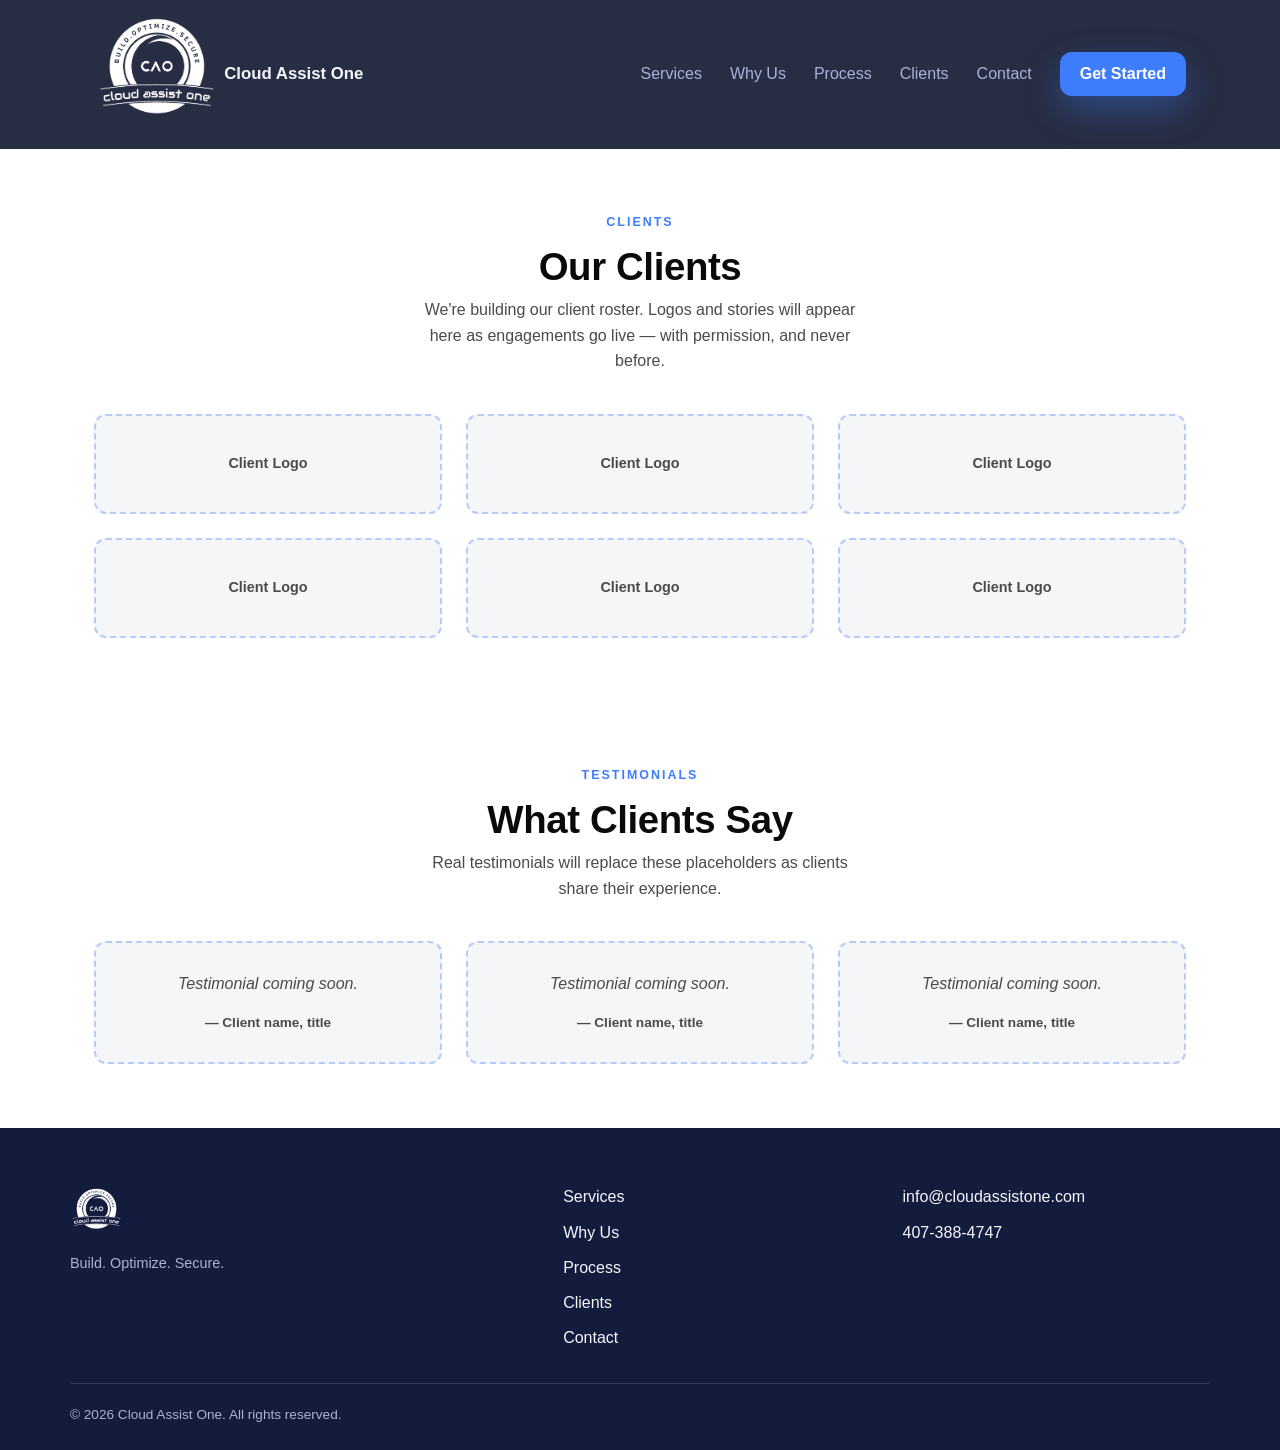
==== clients.html @ 894e9ff3 "Cloud Assist One marketing site Static HTML/CSS/JS site (no build step, no framework) with a dark-na" ====
<!doctype html>
<html lang="en">
<head>
<meta charset="UTF-8">
<meta name="viewport" content="width=device-width, initial-scale=1.0">
<title>Our Clients — Cloud Assist One</title>
<meta name="description" content="Cloud Assist One is growing its roster of managed multi-cloud clients across AWS and Azure. Client logos and testimonials will appear here as engagements go live.">
<link rel="icon" type="image/png" href="assets/cao-logo.png">
<link rel="stylesheet" href="css/styles.css">
</head>
<body>
<header class="site-header" id="siteHeader">
  <div class="nav">
    <a href="index.html" class="nav__logo">
      <img src="assets/cao-logo.png" alt="Cloud Assist One" width="132" height="145">
      <span class="nav__logo-text">Cloud Assist One</span>
    </a>
    <button class="nav__toggle" id="navToggle" type="button" aria-expanded="false" aria-controls="navLinks" aria-label="Toggle navigation menu">
      <span></span><span></span><span></span>
    </button>
    <nav class="nav__links" id="navLinks">
      <a href="index.html#services" class="nav__link">Services</a>
      <a href="index.html#why-us" class="nav__link">Why Us</a>
      <a href="index.html#process" class="nav__link">Process</a>
      <a href="clients.html" class="nav__link">Clients</a>
      <a href="index.html#contact" class="nav__link">Contact</a>
      <a href="mailto:info@cloudassistone.com?subject=Getting%20Started%20with%20Cloud%20Assist%20One" class="btn btn--primary nav__cta">Get Started</a>
    </nav>
  </div>
</header>

<main>
  <section class="clients-page">
    <p class="eyebrow eyebrow--center">Clients</p>
    <h1 class="section-title">Our Clients</h1>
    <p class="section-subtitle">We're building our client roster. Logos and stories will appear here as engagements go live — with permission, and never before.</p>

    <div class="placeholder-grid placeholder-grid--logos">
      <div class="placeholder-card placeholder-card--logo reveal" aria-hidden="true">Client Logo</div>
      <div class="placeholder-card placeholder-card--logo reveal" aria-hidden="true">Client Logo</div>
      <div class="placeholder-card placeholder-card--logo reveal" aria-hidden="true">Client Logo</div>
      <div class="placeholder-card placeholder-card--logo reveal" aria-hidden="true">Client Logo</div>
      <div class="placeholder-card placeholder-card--logo reveal" aria-hidden="true">Client Logo</div>
      <div class="placeholder-card placeholder-card--logo reveal" aria-hidden="true">Client Logo</div>
    </div>
  </section>

  <section class="testimonials-page">
    <p class="eyebrow eyebrow--center">Testimonials</p>
    <h2 class="section-title">What Clients Say</h2>
    <p class="section-subtitle">Real testimonials will replace these placeholders as clients share their experience.</p>

    <div class="placeholder-grid placeholder-grid--testimonials">
      <div class="placeholder-card placeholder-card--testimonial reveal">
        <p>Testimonial coming soon.</p>
        <span>— Client name, title</span>
      </div>
      <div class="placeholder-card placeholder-card--testimonial reveal">
        <p>Testimonial coming soon.</p>
        <span>— Client name, title</span>
      </div>
      <div class="placeholder-card placeholder-card--testimonial reveal">
        <p>Testimonial coming soon.</p>
        <span>— Client name, title</span>
      </div>
    </div>
  </section>
</main>

<footer class="site-footer">
  <div class="footer__grid">
    <div class="footer__brand">
      <img src="assets/cao-logo.png" alt="Cloud Assist One" width="51" height="56">
      <p>Build. Optimize. Secure.</p>
    </div>
    <nav class="footer__nav">
      <a href="index.html#services">Services</a>
      <a href="index.html#why-us">Why Us</a>
      <a href="index.html#process">Process</a>
      <a href="clients.html">Clients</a>
      <a href="index.html#contact">Contact</a>
    </nav>
    <div class="footer__contact">
      <a href="mailto:info@cloudassistone.com">info@cloudassistone.com</a>
      <a href="tel:+14073884747">407-388-4747</a>
    </div>
  </div>
  <div class="footer__bottom">
    <p>&copy; <span id="year"></span> Cloud Assist One. All rights reserved.</p>
  </div>
</footer>

<script src="js/main.js"></script>
</body>
</html>
---- css/styles.css ----
:root {
  --color-bg: #ffffff;
  --color-bg-dark: #0a1128;
  --color-bg-dark-soft: #131c3d;
  --color-ink: #0a0a0a;
  --color-ink-soft: #4a4a4a;
  --color-ink-invert: #f5f7ff;
  --color-ink-invert-soft: #aab3d6;
  --color-accent: #3f7dff;
  --color-accent-dark: #1f4fc4;
  --color-accent-2: #22d3c9;
  --color-surface: #f5f6f8;
  --color-border: #e2e4e9;
  --color-border-dark: rgba(245, 247, 255, 0.14);
  --radius: 12px;
  --radius-lg: 22px;
  --shadow: 0 10px 30px rgba(10, 10, 10, 0.08);
  --shadow-lg: 0 24px 50px rgba(6, 11, 31, 0.35);
  --shadow-accent: 0 14px 34px rgba(63, 125, 255, 0.35);
  --max-width: 1140px;
  --font-base: -apple-system, "Segoe UI", Roboto, Helvetica, Arial, sans-serif;
}

* { box-sizing: border-box; margin: 0; padding: 0; }

html { scroll-behavior: smooth; }

body {
  font-family: var(--font-base);
  color: var(--color-ink);
  background: var(--color-bg);
  line-height: 1.6;
  -webkit-font-smoothing: antialiased;
}

img { max-width: 100%; display: block; }

a { color: var(--color-accent); text-decoration: none; }
a:hover { color: var(--color-accent-dark); }

h1, h2, h3 { line-height: 1.15; font-weight: 800; letter-spacing: -0.01em; }

/* Eyebrow labels - identify what section/role content plays before its heading */
.eyebrow {
  display: block;
  font-size: 0.78rem;
  font-weight: 700;
  letter-spacing: 0.16em;
  text-transform: uppercase;
  color: var(--color-accent);
  margin-bottom: 0.75rem;
}
.eyebrow--invert { color: var(--color-accent-2); }
.eyebrow--center { text-align: center; }

.btn {
  display: inline-block;
  padding: 0.85rem 1.75rem;
  border-radius: var(--radius);
  font-weight: 600;
  text-align: center;
  transition: transform 0.15s ease, box-shadow 0.15s ease;
}
.btn:hover { transform: translateY(-2px); }
.btn--primary {
  background: var(--color-accent);
  color: #fff;
  box-shadow: var(--shadow-accent);
}
.btn--primary:hover { background: var(--color-accent-dark); color: #fff; box-shadow: 0 18px 40px rgba(63, 125, 255, 0.45); }
.btn--secondary {
  background: transparent;
  color: var(--color-ink);
  border: 2px solid var(--color-ink);
}
.btn--secondary:hover { background: var(--color-ink); color: #fff; }

/* Secondary buttons sitting on dark sections need inverted contrast */
.hero .btn--secondary,
.why-us .btn--secondary {
  color: var(--color-ink-invert);
  border-color: rgba(245, 247, 255, 0.4);
}
.hero .btn--secondary:hover,
.why-us .btn--secondary:hover {
  background: var(--color-ink-invert);
  color: var(--color-bg-dark);
}

/* Header / Nav */
.site-header {
  position: sticky;
  top: 0;
  z-index: 100;
  background: rgba(10, 17, 40, 0.88);
  backdrop-filter: blur(10px);
  border-bottom: 1px solid transparent;
  transition: box-shadow 0.2s ease, border-color 0.2s ease;
}
.site-header.is-scrolled {
  box-shadow: 0 2px 24px rgba(6, 11, 31, 0.4);
  border-color: var(--color-border-dark);
}
.nav {
  max-width: var(--max-width);
  margin: 0 auto;
  padding: 0.5rem 1.5rem;
  display: flex;
  align-items: center;
  justify-content: space-between;
  gap: 1rem;
}
.nav__logo { display: flex; align-items: center; gap: 0.6rem; color: var(--color-ink-invert); }
.nav__logo img { height: 132px; width: auto; filter: invert(1); }
.nav__logo-text { font-weight: 700; font-size: 1.05rem; }
.nav__links { display: flex; align-items: center; gap: 1.75rem; }
.nav__link { color: var(--color-ink-invert-soft); font-weight: 500; }
.nav__link:hover { color: #fff; }
.nav__cta { padding: 0.6rem 1.25rem; }

.nav__toggle {
  display: none;
  flex-direction: column;
  justify-content: center;
  gap: 5px;
  width: 40px;
  height: 40px;
  background: none;
  border: none;
  cursor: pointer;
}
.nav__toggle span {
  display: block;
  width: 24px;
  height: 2px;
  background: var(--color-ink-invert);
  transition: transform 0.2s ease, opacity 0.2s ease;
}

/* Hero */
.hero {
  position: relative;
  background: var(--color-bg-dark);
  color: var(--color-ink-invert);
  padding: 4.5rem 1.5rem 5.5rem;
  overflow: hidden;
}
.hero::before {
  content: "";
  position: absolute;
  inset: -20%;
  background:
    radial-gradient(38% 45% at 18% 24%, rgba(63, 125, 255, 0.35), transparent 70%),
    radial-gradient(32% 40% at 84% 72%, rgba(34, 211, 201, 0.28), transparent 70%);
  filter: blur(60px);
  animation: hero-drift 18s ease-in-out infinite alternate;
  pointer-events: none;
}
@keyframes hero-drift {
  from { transform: translate(0, 0) scale(1); }
  to { transform: translate(-3%, 2%) scale(1.06); }
}
.hero__row {
  position: relative;
  max-width: var(--max-width);
  margin: 0 auto;
  display: grid;
  grid-template-columns: 1.1fr 0.9fr;
  gap: 2.5rem;
  align-items: center;
}
.hero__title { font-size: clamp(2.4rem, 5vw, 3.75rem); margin-bottom: 1.25rem; }
.hero__title em { font-style: italic; color: var(--color-accent-2); }
.hero__subtitle { font-size: 1.1rem; color: var(--color-ink-invert-soft); margin-bottom: 2rem; max-width: 42ch; }
.hero__actions { display: flex; gap: 1rem; flex-wrap: wrap; }
.hero__visual img { width: 60%; height: auto; display: block; margin: 0 auto; border-radius: var(--radius-lg); box-shadow: var(--shadow-lg); }

/* Tech strip */
.tech-strip {
  text-align: center;
  padding: 3.5rem 1.5rem;
  background: var(--color-surface);
  color: var(--color-ink-soft);
  font-size: clamp(1.6rem, 4vw, 3.8rem);
}
.tech-strip strong { color: var(--color-accent); }
.tech-strip strong:nth-of-type(2) { color: var(--color-accent-2); }

/* Shared section headings */
.section-title {
  text-align: center;
  font-size: clamp(1.8rem, 3vw, 2.4rem);
  margin-bottom: 0.5rem;
}
.section-subtitle {
  text-align: center;
  color: var(--color-ink-soft);
  max-width: 50ch;
  margin: 0 auto 2.5rem;
}
.why-us .section-subtitle,
.hero .section-subtitle { color: var(--color-ink-invert-soft); }

/* Scroll reveal */
.reveal {
  opacity: 0;
  transform: translateY(24px);
  transition: opacity 0.6s ease, transform 0.6s ease;
}
.reveal.is-visible { opacity: 1; transform: translateY(0); }

@media (prefers-reduced-motion: reduce) {
  .reveal { opacity: 1; transform: none; transition: none; }
  .hero::before { animation: none; }
}

@media (max-width: 768px) {
  .nav__toggle { display: flex; }
  .nav__links {
    position: absolute;
    top: 100%;
    left: 0;
    right: 0;
    background: var(--color-bg-dark-soft);
    flex-direction: column;
    align-items: flex-start;
    gap: 1.25rem;
    padding: 1.5rem;
    border-bottom: 1px solid var(--color-border-dark);
    transform: translateY(-8px);
    opacity: 0;
    pointer-events: none;
    transition: transform 0.2s ease, opacity 0.2s ease;
  }
  .nav__links.is-open {
    transform: translateY(0);
    opacity: 1;
    pointer-events: auto;
  }
  .hero__row { grid-template-columns: 1fr; text-align: center; }
  .hero__actions { justify-content: center; }
  .hero__subtitle { margin-left: auto; margin-right: auto; }
}

/* Services */
.services { max-width: var(--max-width); margin: 0 auto; padding: 5rem 1.5rem; }
.services__grid {
  display: grid;
  grid-template-columns: repeat(4, 1fr);
  gap: 1.5rem;
}
.service-card {
  background: var(--color-surface);
  border-radius: var(--radius);
  padding: 2rem 1.5rem;
  transition: transform 0.15s ease, box-shadow 0.15s ease;
}
.service-card:hover { transform: translateY(-6px); box-shadow: var(--shadow-lg); }
.service-card__icon {
  display: inline-flex;
  align-items: center;
  justify-content: center;
  width: 64px;
  height: 64px;
  border-radius: 50%;
  background: linear-gradient(135deg, rgba(63, 125, 255, 0.15), rgba(34, 211, 201, 0.15));
  color: var(--color-accent);
  margin-bottom: 1.25rem;
}
.service-card__title { font-size: 1.1rem; margin-bottom: 0.5rem; }
.service-card__desc { color: var(--color-ink-soft); font-size: 0.95rem; }

/* Why Us */
.why-us { background: var(--color-bg-dark); color: var(--color-ink-invert); padding: 5rem 1.5rem; }
.why-us .section-title { color: #fff; }
.why-us__grid {
  max-width: var(--max-width);
  margin: 0 auto;
  display: grid;
  grid-template-columns: repeat(4, 1fr);
  gap: 2rem;
}
.why-us__item h3 { font-size: 1.05rem; margin-bottom: 0.6rem; color: var(--color-accent-2); }
.why-us__item p { color: var(--color-ink-invert-soft); font-size: 0.95rem; }

/* ROI Calculator */
.roi { max-width: var(--max-width); margin: 0 auto; padding: 5rem 1.5rem; }
.roi__calculator {
  max-width: 640px;
  margin: 0 auto;
  background: var(--color-surface);
  border-radius: var(--radius-lg);
  padding: 2.5rem;
  box-shadow: var(--shadow-lg);
}
.roi__field { margin-bottom: 2rem; }
.roi__field:last-of-type { margin-bottom: 0; }
.roi__field label { display: block; font-weight: 600; margin-bottom: 0.75rem; }
.roi__input-wrap {
  display: flex;
  align-items: center;
  border: 2px solid var(--color-border);
  border-radius: var(--radius);
  padding: 0.75rem 1rem;
  background: #fff;
  transition: border-color 0.15s ease;
}
.roi__input-wrap:focus-within { border-color: var(--color-accent); }
.roi__prefix { font-weight: 700; color: var(--color-ink-soft); margin-right: 0.4rem; }
.roi__input-wrap input {
  border: none;
  outline: none;
  font-size: 1.1rem;
  font-family: var(--font-base);
  width: 100%;
  background: transparent;
}
.roi__field input[type="range"] {
  width: 100%;
  accent-color: var(--color-accent);
  height: 6px;
}
.roi__results {
  display: grid;
  grid-template-columns: 1fr 1fr;
  gap: 1.5rem;
  margin-top: 2.5rem;
}
.roi__result { text-align: center; background: #fff; border-radius: var(--radius); padding: 1.5rem 1rem; }
.roi__result-value {
  display: block;
  font-size: 1.75rem;
  font-weight: 800;
  margin-bottom: 0.25rem;
  background: linear-gradient(135deg, var(--color-accent), var(--color-accent-2));
  background-clip: text;
  -webkit-background-clip: text;
  -webkit-text-fill-color: transparent;
  color: transparent;
}
.roi__result-label { font-size: 0.85rem; color: var(--color-ink-soft); }

@media (max-width: 560px) {
  .roi__results { grid-template-columns: 1fr; }
  .roi__calculator { padding: 1.75rem; }
}

/* Process */
.process { max-width: var(--max-width); margin: 0 auto; padding: 5rem 1.5rem; }
.process__grid {
  display: grid;
  grid-template-columns: repeat(4, 1fr);
  gap: 1.5rem;
}
.process__step { text-align: center; padding: 0 0.5rem; }
.process__number {
  display: inline-block;
  font-weight: 800;
  font-size: 2.25rem;
  letter-spacing: 0;
  margin-bottom: 0.5rem;
  background: linear-gradient(135deg, var(--color-accent), var(--color-accent-2));
  background-clip: text;
  -webkit-background-clip: text;
  -webkit-text-fill-color: transparent;
  color: transparent;
}
.process__step h3 { margin-bottom: 0.6rem; }
.process__step p { color: var(--color-ink-soft); font-size: 0.95rem; }

/* Process page (dedicated full-infographic page) */
.process-page { max-width: var(--max-width); margin: 0 auto; padding: 4rem 1.5rem 6rem; text-align: center; }
.process-detail { max-width: 720px; margin: 0 auto; padding: 1.5rem 0 0; }
.process-detail img { width: 100%; height: auto; border-radius: var(--radius-lg); box-shadow: var(--shadow-lg); }

/* CTA Banner */
.cta-banner {
  text-align: center;
  padding: 5rem 1.5rem;
  background: linear-gradient(135deg, var(--color-accent-2) 0%, var(--color-accent) 45%, var(--color-accent-dark) 100%);
  color: #fff;
}
.cta-banner__title { font-size: clamp(1.8rem, 3vw, 2.5rem); margin-bottom: 0.5rem; }
.cta-banner__subtitle { margin-bottom: 2rem; opacity: 0.9; }
.cta-banner .btn--primary { background: #fff; color: var(--color-accent-dark); box-shadow: none; }
.cta-banner .btn--primary:hover { background: #f0f0f0; }

/* Clients page (placeholder logos + testimonials) */
.clients-page, .testimonials-page { max-width: var(--max-width); margin: 0 auto; padding: 4rem 1.5rem; }
.placeholder-grid { display: grid; gap: 1.5rem; margin-top: 2.5rem; }
.placeholder-grid--logos { grid-template-columns: repeat(3, 1fr); }
.placeholder-grid--testimonials { grid-template-columns: repeat(3, 1fr); }
.placeholder-card {
  border: 2px dashed rgba(63, 125, 255, 0.35);
  border-radius: var(--radius);
  color: var(--color-ink-soft);
  background: var(--color-surface);
  transition: transform 0.15s ease, border-color 0.15s ease;
}
.placeholder-card:hover { transform: translateY(-4px); border-color: var(--color-accent); }
.placeholder-card--logo {
  display: flex;
  align-items: center;
  justify-content: center;
  height: 100px;
  font-size: 0.9rem;
  font-weight: 600;
}
.placeholder-card--testimonial {
  padding: 1.75rem;
  text-align: center;
}
.placeholder-card--testimonial p { font-style: italic; margin-bottom: 0.75rem; }
.placeholder-card--testimonial span { font-size: 0.85rem; font-weight: 600; }

@media (max-width: 900px) {
  .placeholder-grid--logos, .placeholder-grid--testimonials { grid-template-columns: repeat(2, 1fr); }
}
@media (max-width: 560px) {
  .placeholder-grid--logos, .placeholder-grid--testimonials { grid-template-columns: 1fr; }
}

/* Footer */
.site-footer { background: var(--color-bg-dark-soft); color: var(--color-ink-invert-soft); padding: 3.5rem 1.5rem 1.5rem; }
.footer__grid {
  max-width: var(--max-width);
  margin: 0 auto;
  display: grid;
  grid-template-columns: 1.5fr 1fr 1fr;
  gap: 2rem;
  padding-bottom: 2rem;
}
.footer__brand { display: flex; flex-direction: column; gap: 0.75rem; }
.footer__brand img { width: 51px; height: 56px; align-self: flex-start; filter: invert(1); }
.footer__brand p { color: var(--color-ink-invert-soft); font-size: 0.9rem; }
.footer__nav, .footer__contact { display: flex; flex-direction: column; gap: 0.6rem; }
.footer__nav a, .footer__contact a { color: var(--color-ink-invert); }
.footer__nav a:hover, .footer__contact a:hover { color: var(--color-accent-2); }
.footer__bottom {
  max-width: var(--max-width);
  margin: 0 auto;
  border-top: 1px solid var(--color-border-dark);
  padding-top: 1.25rem;
  color: var(--color-ink-invert-soft);
  font-size: 0.85rem;
}

@media (max-width: 900px) {
  .services__grid, .why-us__grid, .process__grid { grid-template-columns: repeat(2, 1fr); }
  .footer__grid { grid-template-columns: 1fr; }
}

@media (max-width: 560px) {
  .services__grid, .why-us__grid, .process__grid { grid-template-columns: 1fr; }
}
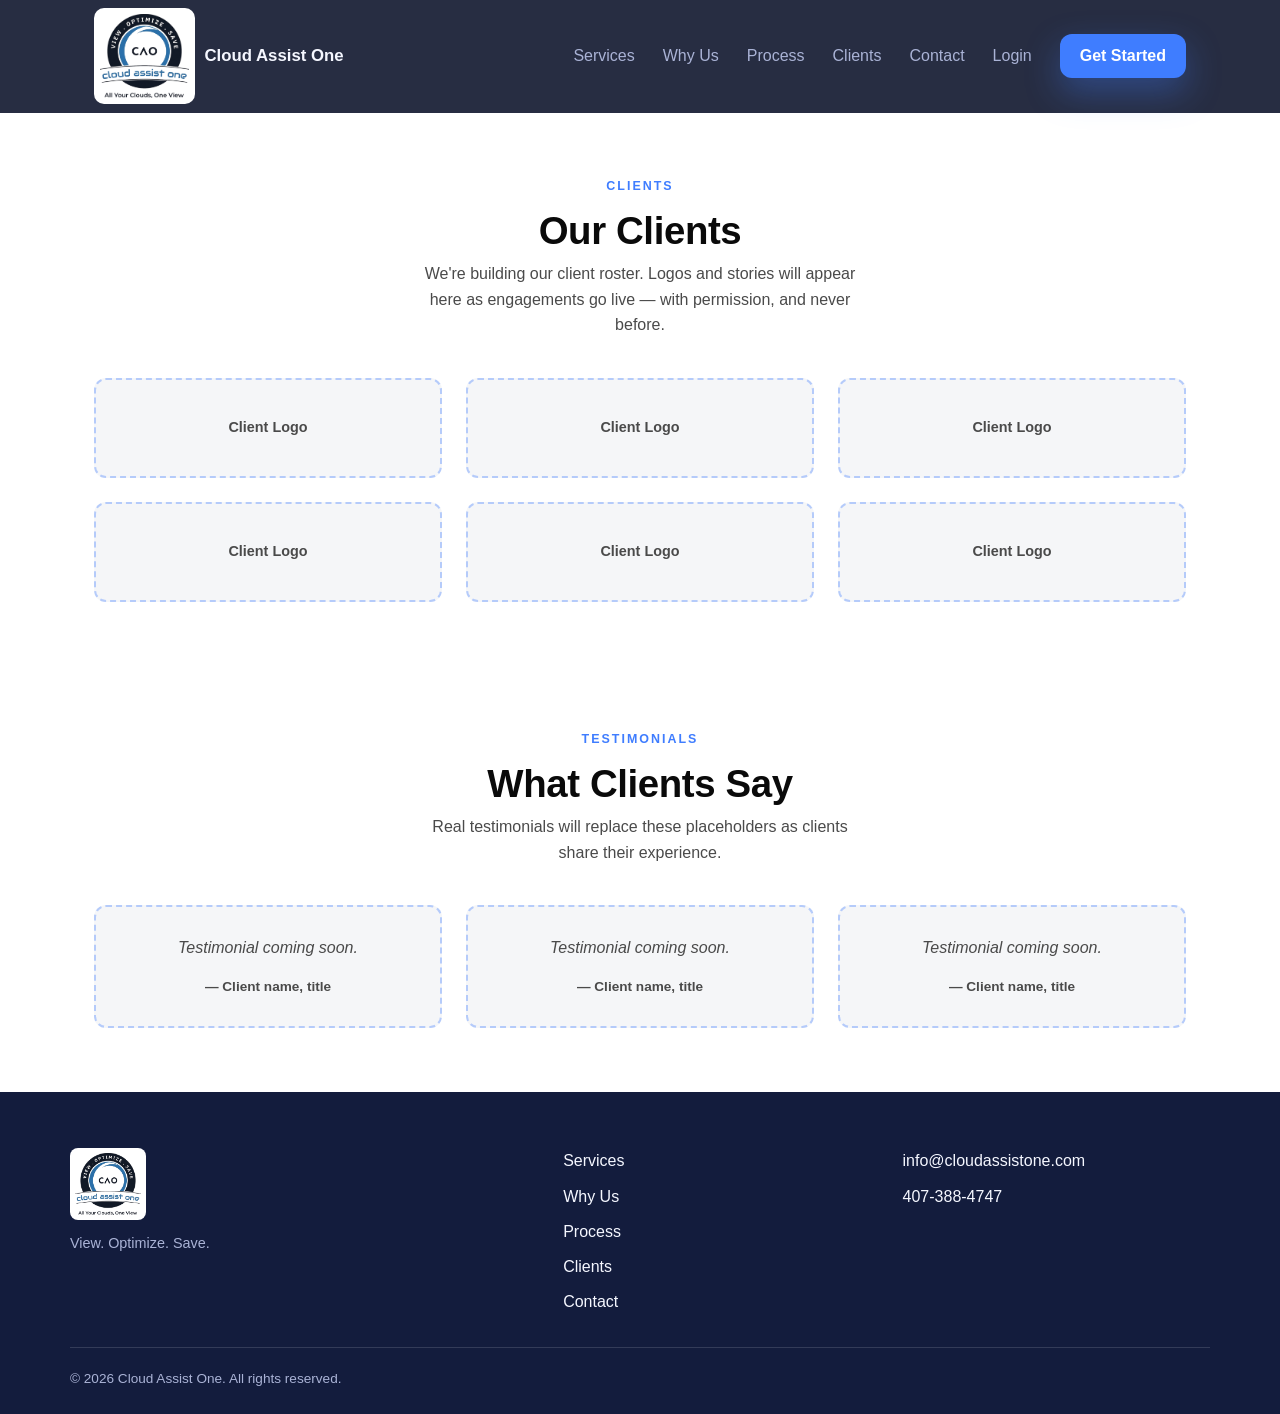
==== commit bd8ce13b: "Refocus the marketing site on cloud cost, and link to the portal Repositions the site as the front d" ====
--- a/clients.html
+++ b/clients.html
@@ -12,7 +12,7 @@
 <header class="site-header" id="siteHeader">
   <div class="nav">
     <a href="index.html" class="nav__logo">
-      <img src="assets/cao-logo.png" alt="Cloud Assist One" width="132" height="145">
+      <img src="assets/cao-logo.png" alt="Cloud Assist One" width="925" height="875">
       <span class="nav__logo-text">Cloud Assist One</span>
     </a>
     <button class="nav__toggle" id="navToggle" type="button" aria-expanded="false" aria-controls="navLinks" aria-label="Toggle navigation menu">
@@ -24,6 +24,7 @@
       <a href="index.html#process" class="nav__link">Process</a>
       <a href="clients.html" class="nav__link">Clients</a>
       <a href="index.html#contact" class="nav__link">Contact</a>
+      <a href="https://cloud-cost-portal.vercel.app/" class="nav__link">Login</a>
       <a href="mailto:info@cloudassistone.com?subject=Getting%20Started%20with%20Cloud%20Assist%20One" class="btn btn--primary nav__cta">Get Started</a>
     </nav>
   </div>
@@ -70,8 +71,8 @@
 <footer class="site-footer">
   <div class="footer__grid">
     <div class="footer__brand">
-      <img src="assets/cao-logo.png" alt="Cloud Assist One" width="51" height="56">
-      <p>Build. Optimize. Secure.</p>
+      <img src="assets/cao-logo.png" alt="Cloud Assist One" width="925" height="875">
+      <p>View. Optimize. Save.</p>
     </div>
     <nav class="footer__nav">
       <a href="index.html#services">Services</a>
--- a/css/styles.css
+++ b/css/styles.css
@@ -111,7 +111,17 @@
   gap: 1rem;
 }
 .nav__logo { display: flex; align-items: center; gap: 0.6rem; color: var(--color-ink-invert); }
-.nav__logo img { height: 132px; width: auto; filter: invert(1); }
+/* No invert: the previous mark was black and had to be flipped to read on the
+   dark header. This one is full colour, but most of it is dark navy, so it
+   needs a light plate to stay legible against the dark header rather than a
+   filter that would throw away the brand blue. */
+.nav__logo img {
+  height: 96px;
+  width: auto;
+  background: #fff;
+  border-radius: 10px;
+  padding: 6px;
+}
 .nav__logo-text { font-weight: 700; font-size: 1.05rem; }
 .nav__links { display: flex; align-items: center; gap: 1.75rem; }
 .nav__link { color: var(--color-ink-invert-soft); font-weight: 500; }
@@ -431,7 +441,16 @@
   padding-bottom: 2rem;
 }
 .footer__brand { display: flex; flex-direction: column; gap: 0.75rem; }
-.footer__brand img { width: 51px; height: 56px; align-self: flex-start; filter: invert(1); }
+/* Height-driven so the mark keeps its aspect ratio; the plate does the same
+   job as in the header, since the footer is dark too. */
+.footer__brand img {
+  height: 72px;
+  width: auto;
+  align-self: flex-start;
+  background: #fff;
+  border-radius: 8px;
+  padding: 5px;
+}
 .footer__brand p { color: var(--color-ink-invert-soft); font-size: 0.9rem; }
 .footer__nav, .footer__contact { display: flex; flex-direction: column; gap: 0.6rem; }
 .footer__nav a, .footer__contact a { color: var(--color-ink-invert); }
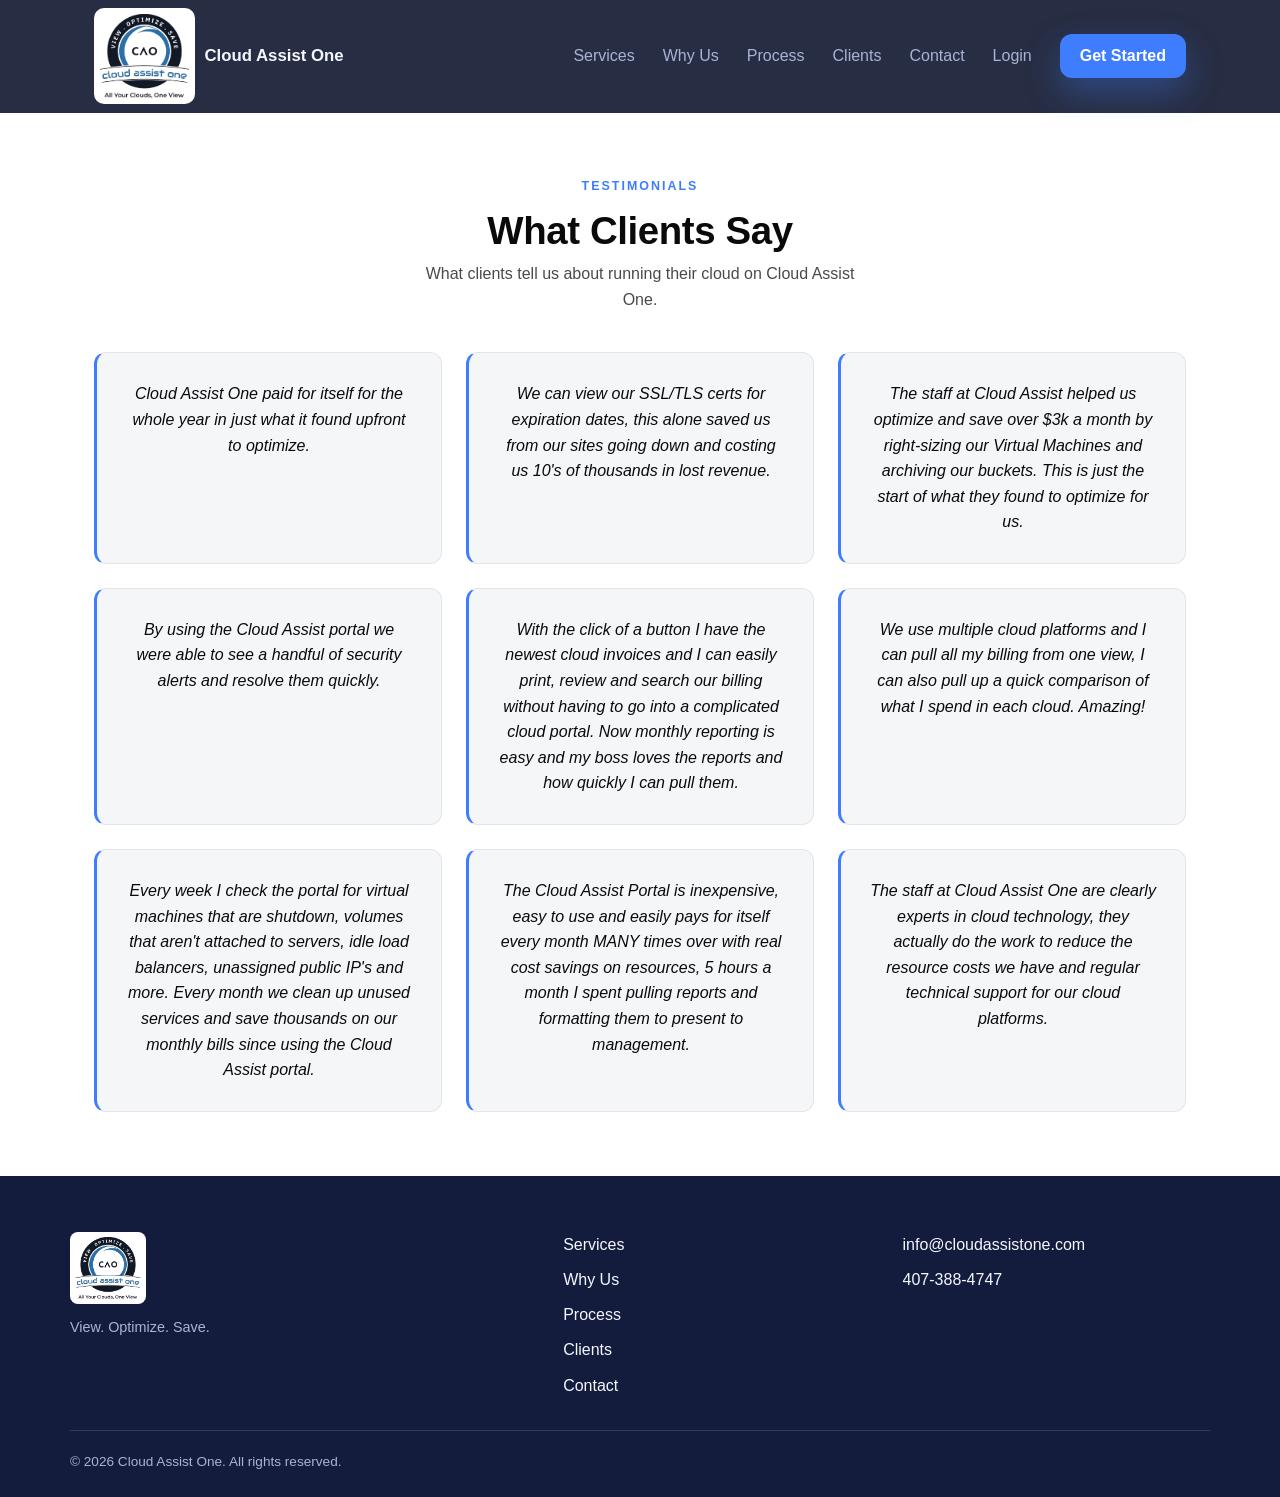
==== commit 5d98ffb9: "Replace client placeholders with nine real testimonials Removes the "Our Clients" logo-placeholder s" ====
--- a/clients.html
+++ b/clients.html
@@ -3,8 +3,8 @@
 <head>
 <meta charset="UTF-8">
 <meta name="viewport" content="width=device-width, initial-scale=1.0">
-<title>Our Clients — Cloud Assist One</title>
-<meta name="description" content="Cloud Assist One is growing its roster of managed multi-cloud clients across AWS and Azure. Client logos and testimonials will appear here as engagements go live.">
+<title>What Clients Say — Cloud Assist One</title>
+<meta name="description" content="What Cloud Assist One clients say about cutting cloud spend across AWS and Azure — right-sizing, unused resources, certificate expiry alerts, and billing they can pull in one click.">
 <link rel="icon" type="image/png" href="assets/cao-logo.png">
 <link rel="stylesheet" href="css/styles.css">
 </head>
@@ -24,46 +24,46 @@
       <a href="index.html#process" class="nav__link">Process</a>
       <a href="clients.html" class="nav__link">Clients</a>
       <a href="index.html#contact" class="nav__link">Contact</a>
-      <a href="https://cloud-cost-portal.vercel.app/" class="nav__link">Login</a>
-      <a href="mailto:info@cloudassistone.com?subject=Getting%20Started%20with%20Cloud%20Assist%20One" class="btn btn--primary nav__cta">Get Started</a>
+      <a href="https://www.cloudassist.one/" class="nav__link" target="_blank" rel="noopener">Login</a>
+      <a href="contact.html" class="btn btn--primary nav__cta">Get Started</a>
     </nav>
   </div>
 </header>
 
 <main>
-  <section class="clients-page">
-    <p class="eyebrow eyebrow--center">Clients</p>
-    <h1 class="section-title">Our Clients</h1>
-    <p class="section-subtitle">We're building our client roster. Logos and stories will appear here as engagements go live — with permission, and never before.</p>
-
-    <div class="placeholder-grid placeholder-grid--logos">
-      <div class="placeholder-card placeholder-card--logo reveal" aria-hidden="true">Client Logo</div>
-      <div class="placeholder-card placeholder-card--logo reveal" aria-hidden="true">Client Logo</div>
-      <div class="placeholder-card placeholder-card--logo reveal" aria-hidden="true">Client Logo</div>
-      <div class="placeholder-card placeholder-card--logo reveal" aria-hidden="true">Client Logo</div>
-      <div class="placeholder-card placeholder-card--logo reveal" aria-hidden="true">Client Logo</div>
-      <div class="placeholder-card placeholder-card--logo reveal" aria-hidden="true">Client Logo</div>
-    </div>
-  </section>
-
   <section class="testimonials-page">
     <p class="eyebrow eyebrow--center">Testimonials</p>
-    <h2 class="section-title">What Clients Say</h2>
-    <p class="section-subtitle">Real testimonials will replace these placeholders as clients share their experience.</p>
+    <h1 class="section-title">What Clients Say</h1>
+    <p class="section-subtitle">What clients tell us about running their cloud on Cloud Assist One.</p>
 
-    <div class="placeholder-grid placeholder-grid--testimonials">
-      <div class="placeholder-card placeholder-card--testimonial reveal">
-        <p>Testimonial coming soon.</p>
-        <span>— Client name, title</span>
-      </div>
-      <div class="placeholder-card placeholder-card--testimonial reveal">
-        <p>Testimonial coming soon.</p>
-        <span>— Client name, title</span>
-      </div>
-      <div class="placeholder-card placeholder-card--testimonial reveal">
-        <p>Testimonial coming soon.</p>
-        <span>— Client name, title</span>
-      </div>
+    <div class="testimonial-grid">
+      <blockquote class="testimonial-card reveal">
+        <p>Cloud Assist One paid for itself for the whole year in just what it found upfront to optimize.</p>
+      </blockquote>
+      <blockquote class="testimonial-card reveal">
+        <p>We can view our SSL/TLS certs for expiration dates, this alone saved us from our sites going down and costing us 10's of thousands in lost revenue.</p>
+      </blockquote>
+      <blockquote class="testimonial-card reveal">
+        <p>The staff at Cloud Assist helped us optimize and save over $3k a month by right-sizing our Virtual Machines and archiving our buckets. This is just the start of what they found to optimize for us.</p>
+      </blockquote>
+      <blockquote class="testimonial-card reveal">
+        <p>By using the Cloud Assist portal we were able to see a handful of security alerts and resolve them quickly.</p>
+      </blockquote>
+      <blockquote class="testimonial-card reveal">
+        <p>With the click of a button I have the newest cloud invoices and I can easily print, review and search our billing without having to go into a complicated cloud portal. Now monthly reporting is easy and my boss loves the reports and how quickly I can pull them.</p>
+      </blockquote>
+      <blockquote class="testimonial-card reveal">
+        <p>We use multiple cloud platforms and I can pull all my billing from one view, I can also pull up a quick comparison of what I spend in each cloud. Amazing!</p>
+      </blockquote>
+      <blockquote class="testimonial-card reveal">
+        <p>Every week I check the portal for virtual machines that are shutdown, volumes that aren't attached to servers, idle load balancers, unassigned public IP's and more. Every month we clean up unused services and save thousands on our monthly bills since using the Cloud Assist portal.</p>
+      </blockquote>
+      <blockquote class="testimonial-card reveal">
+        <p>The Cloud Assist Portal is inexpensive, easy to use and easily pays for itself every month MANY times over with real cost savings on resources, 5 hours a month I spent pulling reports and formatting them to present to management.</p>
+      </blockquote>
+      <blockquote class="testimonial-card reveal">
+        <p>The staff at Cloud Assist One are clearly experts in cloud technology, they actually do the work to reduce the resource costs we have and regular technical support for our cloud platforms.</p>
+      </blockquote>
     </div>
   </section>
 </main>
--- a/css/styles.css
+++ b/css/styles.css
@@ -184,6 +184,9 @@
 .hero__subtitle { font-size: 1.1rem; color: var(--color-ink-invert-soft); margin-bottom: 2rem; max-width: 42ch; }
 .hero__actions { display: flex; gap: 1rem; flex-wrap: wrap; }
 .hero__visual img { width: 60%; height: auto; display: block; margin: 0 auto; border-radius: var(--radius-lg); box-shadow: var(--shadow-lg); }
+/* Wider than the old portrait infographic: the walkthrough is a landscape
+   screen recording, so it needs the full column to stay readable. */
+.hero__video { width: 100%; height: auto; display: block; border-radius: var(--radius-lg); box-shadow: var(--shadow-lg); background: #000; }
 
 /* Tech strip */
 .tech-strip {
@@ -191,7 +194,9 @@
   padding: 3.5rem 1.5rem;
   background: var(--color-surface);
   color: var(--color-ink-soft);
-  font-size: clamp(1.6rem, 4vw, 3.8rem);
+  /* ~35% smaller than the original clamp(1.6rem, 4vw, 3.8rem): the longer
+     cost-optimization wording wrapped to a second line at that size. */
+  font-size: clamp(1.05rem, 2.6vw, 2.45rem);
 }
 .tech-strip strong { color: var(--color-accent); }
 .tech-strip strong:nth-of-type(2) { color: var(--color-accent-2); }
@@ -383,6 +388,45 @@
 .process-detail { max-width: 720px; margin: 0 auto; padding: 1.5rem 0 0; }
 .process-detail img { width: 100%; height: auto; border-radius: var(--radius-lg); box-shadow: var(--shadow-lg); }
 
+/* Portal walkthrough: alternating text/screenshot rows */
+.walkthrough { display: flex; flex-direction: column; gap: 4.5rem; margin-top: 3.5rem; text-align: left; }
+.walkthrough__step {
+  display: grid;
+  grid-template-columns: minmax(0, 1fr) minmax(0, 1.35fr);
+  gap: 2.5rem;
+  align-items: center;
+}
+/* Every other row puts the screenshot first, so the page doesn't read as one
+   long left-hand column. */
+.walkthrough__step:nth-child(even) .walkthrough__text { order: 2; }
+.walkthrough__number {
+  display: inline-block;
+  font-family: var(--font-display, inherit);
+  font-size: 1.6rem;
+  font-weight: 800;
+  color: var(--color-accent);
+  margin-bottom: 0.35rem;
+}
+.walkthrough__text h2 { font-size: 1.45rem; margin: 0 0 0.6rem; }
+.walkthrough__text p { color: var(--color-ink-soft); margin: 0; }
+.walkthrough__shot img {
+  width: 100%;
+  height: auto;
+  display: block;
+  border-radius: var(--radius-lg);
+  box-shadow: var(--shadow-lg);
+  border: 1px solid var(--color-border);
+}
+.walkthrough__cta { margin-top: 4.5rem; display: flex; flex-direction: column; align-items: center; gap: 1.25rem; }
+.walkthrough__cta p { max-width: 60ch; color: var(--color-ink-soft); margin: 0; }
+
+@media (max-width: 860px) {
+  /* Stacked on narrow screens, with the screenshot always under its text
+     regardless of the alternating desktop order. */
+  .walkthrough__step { grid-template-columns: 1fr; gap: 1.25rem; }
+  .walkthrough__step:nth-child(even) .walkthrough__text { order: 0; }
+}
+
 /* CTA Banner */
 .cta-banner {
   text-align: center;
@@ -390,44 +434,108 @@
   background: linear-gradient(135deg, var(--color-accent-2) 0%, var(--color-accent) 45%, var(--color-accent-dark) 100%);
   color: #fff;
 }
+
+/* Pricing cards, styled after the What We Do cards but sitting on the CTA
+   gradient, so they use a solid surface rather than the page background. */
+.pricing__grid {
+  display: grid;
+  grid-template-columns: repeat(3, 1fr);
+  gap: 1.25rem;
+  max-width: var(--max-width);
+  margin: 2rem auto 1.5rem;
+  text-align: left;
+  align-items: stretch;
+}
+.pricing-card {
+  background: #fff;
+  color: var(--color-ink);
+  border-radius: var(--radius);
+  padding: 1.25rem 1.25rem 1.35rem;
+  transition: transform 0.15s ease, box-shadow 0.15s ease;
+}
+.pricing-card:hover { transform: translateY(-6px); box-shadow: var(--shadow-lg); }
+.pricing-card__title {
+  font-size: 1.05rem;
+  margin: 0 0 0.5rem;
+  color: var(--color-accent);
+}
+.pricing-card__lead { font-weight: 600; margin: 0 0 0.3rem; font-size: 0.98rem; line-height: 1.35; }
+.pricing-card__lead span { font-weight: 400; color: var(--color-ink-soft); font-size: 0.88rem; }
+.pricing-card__desc { margin: 0 0 0.3rem; color: var(--color-ink-soft); font-size: 0.92rem; line-height: 1.4; }
+.pricing-card__addon { margin: 0; font-size: 0.85rem; color: var(--color-ink-soft); line-height: 1.4; }
+/* The banner turns .btn--primary white so it reads against the gradient,
+   which would make it invisible on a white card. Put the accent fill back
+   for buttons that sit inside a card. */
+/* Deliberately more specific than `.cta-banner .btn--primary`, which appears
+   later in this file: matching its specificity would lose on source order. */
+.cta-banner .pricing-card .pricing-card__cta {
+  display: inline-block;
+  margin-top: 0.9rem;
+  padding: 0.55rem 1.4rem;
+  background: var(--color-accent);
+  color: #fff;
+}
+.cta-banner .pricing-card .pricing-card__cta:hover { background: var(--color-accent-dark); color: #fff; }
+
+/* Two notes that apply across every tier, so they sit under the cards rather
+   than inside one: advisory pricing on the left, larger/custom deployments on
+   the right. */
+.pricing__notes {
+  display: grid;
+  grid-template-columns: repeat(2, 1fr);
+  gap: 2rem;
+  max-width: var(--max-width);
+  margin: 0 auto 2.25rem;
+  text-align: left;
+}
+.pricing__note {
+  margin: 0;
+  color: rgba(255, 255, 255, 0.92);
+  font-size: 0.95rem;
+  line-height: 1.5;
+}
+
+@media (max-width: 900px) {
+  .pricing__grid { grid-template-columns: 1fr; max-width: 32rem; }
+  .pricing__notes { grid-template-columns: 1fr; max-width: 32rem; gap: 1.25rem; }
+}
 .cta-banner__title { font-size: clamp(1.8rem, 3vw, 2.5rem); margin-bottom: 0.5rem; }
 .cta-banner__subtitle { margin-bottom: 2rem; opacity: 0.9; }
 .cta-banner .btn--primary { background: #fff; color: var(--color-accent-dark); box-shadow: none; }
 .cta-banner .btn--primary:hover { background: #f0f0f0; }
 
 /* Clients page (placeholder logos + testimonials) */
-.clients-page, .testimonials-page { max-width: var(--max-width); margin: 0 auto; padding: 4rem 1.5rem; }
-.placeholder-grid { display: grid; gap: 1.5rem; margin-top: 2.5rem; }
-.placeholder-grid--logos { grid-template-columns: repeat(3, 1fr); }
-.placeholder-grid--testimonials { grid-template-columns: repeat(3, 1fr); }
-.placeholder-card {
-  border: 2px dashed rgba(63, 125, 255, 0.35);
-  border-radius: var(--radius);
-  color: var(--color-ink-soft);
-  background: var(--color-surface);
-  transition: transform 0.15s ease, border-color 0.15s ease;
-}
-.placeholder-card:hover { transform: translateY(-4px); border-color: var(--color-accent); }
-.placeholder-card--logo {
-  display: flex;
-  align-items: center;
-  justify-content: center;
-  height: 100px;
-  font-size: 0.9rem;
-  font-weight: 600;
-}
-.placeholder-card--testimonial {
+.testimonials-page { max-width: var(--max-width); margin: 0 auto; padding: 4rem 1.5rem; }
+.testimonial-grid {
+  display: grid;
+  gap: 1.5rem;
+  margin-top: 2.5rem;
+  grid-template-columns: repeat(3, 1fr);
+  /* Quotes vary a lot in length; stretching keeps every card in a row the
+     same height instead of leaving short ones floating above tall ones. */
+  align-items: stretch;
+}
+/* Solid border, not the dashed one the retired placeholder cards used --
+   a dashed edge reads as "coming soon" and undercuts real testimonials. */
+.testimonial-card {
+  margin: 0;
   padding: 1.75rem;
   text-align: center;
-}
-.placeholder-card--testimonial p { font-style: italic; margin-bottom: 0.75rem; }
-.placeholder-card--testimonial span { font-size: 0.85rem; font-weight: 600; }
+  border: 1px solid var(--color-border, rgba(63, 125, 255, 0.25));
+  border-left: 3px solid var(--color-accent);
+  border-radius: var(--radius);
+  background: var(--color-surface);
+  color: var(--color-ink);
+  transition: transform 0.15s ease, border-color 0.15s ease;
+}
+.testimonial-card:hover { transform: translateY(-4px); border-color: var(--color-accent); }
+.testimonial-card p { font-style: italic; margin: 0; }
 
 @media (max-width: 900px) {
-  .placeholder-grid--logos, .placeholder-grid--testimonials { grid-template-columns: repeat(2, 1fr); }
+  .testimonial-grid { grid-template-columns: repeat(2, 1fr); }
 }
 @media (max-width: 560px) {
-  .placeholder-grid--logos, .placeholder-grid--testimonials { grid-template-columns: 1fr; }
+  .testimonial-grid { grid-template-columns: 1fr; }
 }
 
 /* Footer */
@@ -464,6 +572,67 @@
   font-size: 0.85rem;
 }
 
+/* Contact page ---------------------------------------------------------- */
+
+.contact-page { max-width: 720px; margin: 0 auto; padding: 4rem 1.5rem; }
+
+.contact-form {
+  margin-top: 2.5rem;
+  display: flex;
+  flex-direction: column;
+  gap: 1.25rem;
+  background: var(--color-surface);
+  border: 1px solid var(--color-border);
+  border-radius: var(--radius-lg);
+  box-shadow: var(--shadow);
+  padding: 2rem;
+}
+
+.contact-form__row { display: grid; grid-template-columns: 1fr 1fr; gap: 1.25rem; }
+.contact-form__field { display: flex; flex-direction: column; gap: 0.4rem; }
+
+.contact-form__field label { font-weight: 600; font-size: 0.9rem; }
+.contact-form__field label span { color: var(--color-accent-dark); }
+
+.contact-form__field input {
+  font-family: inherit;
+  font-size: 1rem;
+  color: var(--color-ink);
+  background: var(--color-bg);
+  border: 1px solid var(--color-border);
+  border-radius: var(--radius);
+  padding: 0.75rem 0.9rem;
+  width: 100%;
+}
+
+.contact-form__field input:focus-visible {
+  outline: 2px solid var(--color-accent);
+  outline-offset: 1px;
+  border-color: var(--color-accent);
+}
+
+/* Moved out of view rather than display:none — some bots skip hidden inputs,
+   which would defeat the trap. */
+.contact-form__trap {
+  position: absolute;
+  width: 1px;
+  height: 1px;
+  overflow: hidden;
+  clip-path: inset(50%);
+  white-space: nowrap;
+}
+
+.contact-form__submit { align-self: flex-start; }
+.contact-form__submit:disabled { opacity: 0.6; cursor: default; transform: none; }
+
+.contact-form__status { font-size: 0.95rem; }
+.contact-form__status:empty { display: none; }
+.contact-form__status--error { color: #b3261e; }
+
+.contact-form__success { font-size: 1.1rem; font-weight: 600; }
+.contact-form__alt { font-size: 0.9rem; color: var(--color-ink-soft); }
+.contact-form__alt a { color: var(--color-accent-dark); }
+
 @media (max-width: 900px) {
   .services__grid, .why-us__grid, .process__grid { grid-template-columns: repeat(2, 1fr); }
   .footer__grid { grid-template-columns: 1fr; }
@@ -471,4 +640,6 @@
 
 @media (max-width: 560px) {
   .services__grid, .why-us__grid, .process__grid { grid-template-columns: 1fr; }
-}
+  .contact-form__row { grid-template-columns: 1fr; }
+  .contact-form { padding: 1.5rem; }
+}
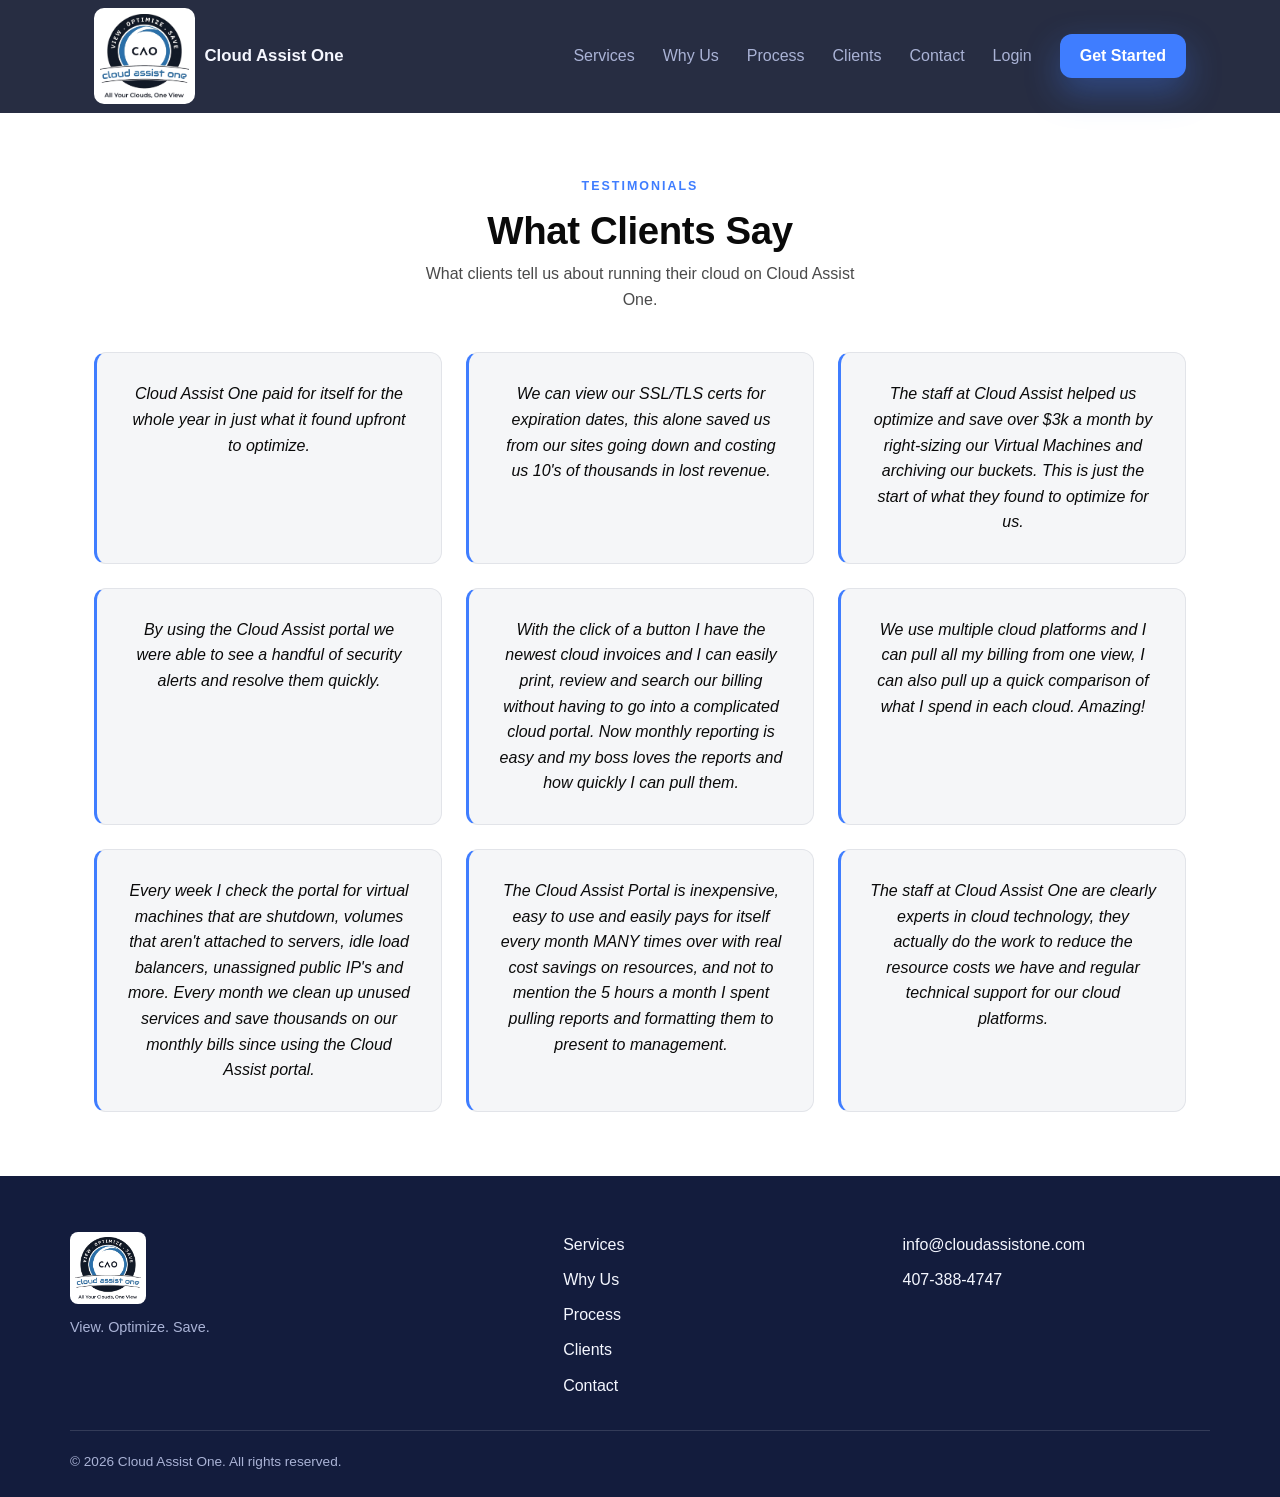
==== commit 2425e35a: "Fix wording in the eighth testimonial The quote ran "real cost savings on resources, 5 hours a month" ====
--- a/clients.html
+++ b/clients.html
@@ -59,7 +59,7 @@
         <p>Every week I check the portal for virtual machines that are shutdown, volumes that aren't attached to servers, idle load balancers, unassigned public IP's and more. Every month we clean up unused services and save thousands on our monthly bills since using the Cloud Assist portal.</p>
       </blockquote>
       <blockquote class="testimonial-card reveal">
-        <p>The Cloud Assist Portal is inexpensive, easy to use and easily pays for itself every month MANY times over with real cost savings on resources, 5 hours a month I spent pulling reports and formatting them to present to management.</p>
+        <p>The Cloud Assist Portal is inexpensive, easy to use and easily pays for itself every month MANY times over with real cost savings on resources, and not to mention the 5 hours a month I spent pulling reports and formatting them to present to management.</p>
       </blockquote>
       <blockquote class="testimonial-card reveal">
         <p>The staff at Cloud Assist One are clearly experts in cloud technology, they actually do the work to reduce the resource costs we have and regular technical support for our cloud platforms.</p>
